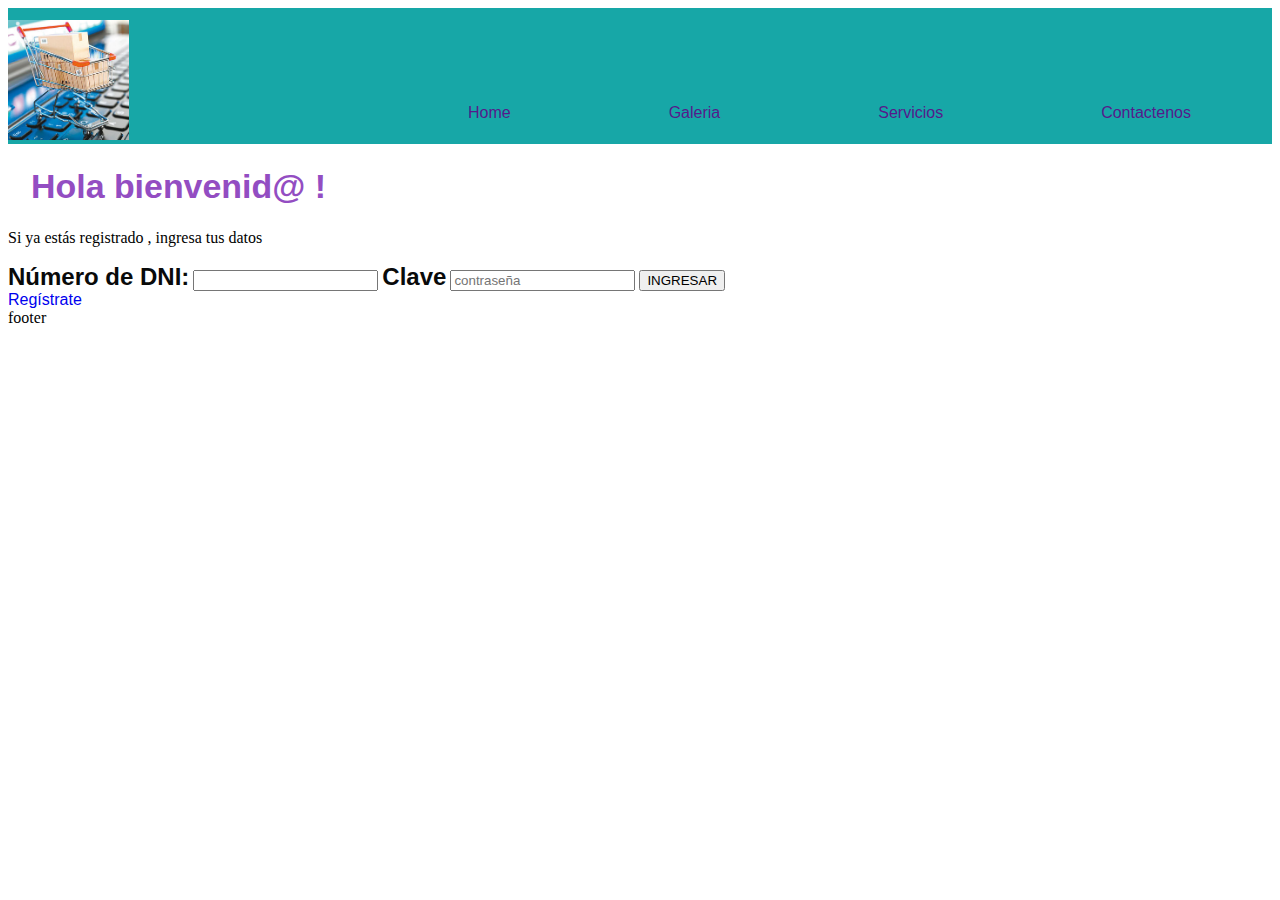
==== src/index.html @ 11282f1c "agrega registo.html" ====
<!DOCTYPE html>
<html>
  <head> 
    <meta charset="utf-8">
    <title> COMPRA EXPRESS </title>

    <link rel="stylesheet" href="style.css" />
  </head>

  <body>


    <header>
      <img src="imagenes/carrito.png" alt="">
      <nav>
        <ul>
          <li><a href="">Home</a></li>
          <li><a href="">Galeria</a></li>
          <li><a href="">Servicios</a></li>
          <li><a href="">Contactenos</a></li>
        </ul>

      </nav>

    </header>





    <main>

      <h1>   Hola bienvenid@ ! </h1>


    <p>Si ya estás registrado , ingresa tus datos </p>
    

    <div  class="alinear">
      <label for="o">Número de DNI:</label>

      <input type="text" placeholder="">

      <label>Clave</label>

      <input type="password" placeholder="contraseña">

      <button onclick="guardarUsuario()"> INGRESAR </button> 
      
     </div> 
    <a href="registro">Regístrate</a>
    </main>

    <footer>
      footer
    </footer>
    <script src="index.js" type="module"></script>
  </body>
</html>
---- src/style.css ----
h1 {
    color: rgb(147, 77, 194); /*COLOR*/
    text-align: center; /*ALINEAR TEXTO AL CENTRO*/
    font-size: 212%; /*AUMENTAR EL TAMAÑO 3 VECES MAS*/
    font-style: normal; /*ESTILO DE FUENTE NORMAL*/
    font-weight: bold; /*GROSOR DE LETRA*/
    font-family: Critter,'Franklin Gothic Medium', 'Arial Narrow', Arial, sans-serif;/*LOS TIPOS DE LETRA QUE PUEDE USAR*/
  }


  label {
    color: rgb(9, 10, 10);
    font-size: 150%;
    font-style: normal;
    font-weight: bold;
    font-family: Critter,'Franklin Gothic Medium', 'Arial Narrow', Arial, sans-serif;
  }



img {
    width: 121px;
    margin-top: 12px;
    margin-right: 10px;
}

li{
    float: left;
    list-style: none;
    padding: 79px;
}

nav{
    float: right;
    margin-top: 1px;
    margin-right: 2px;
    
}

a{
    text-decoration: none;
    font-family: 'Franklin Gothic Medium', 'Arial Narrow', Arial, sans-serif;
}

li:hover a{
    color: white;
}

header{
    background-color: rgb(23, 167, 167)
}
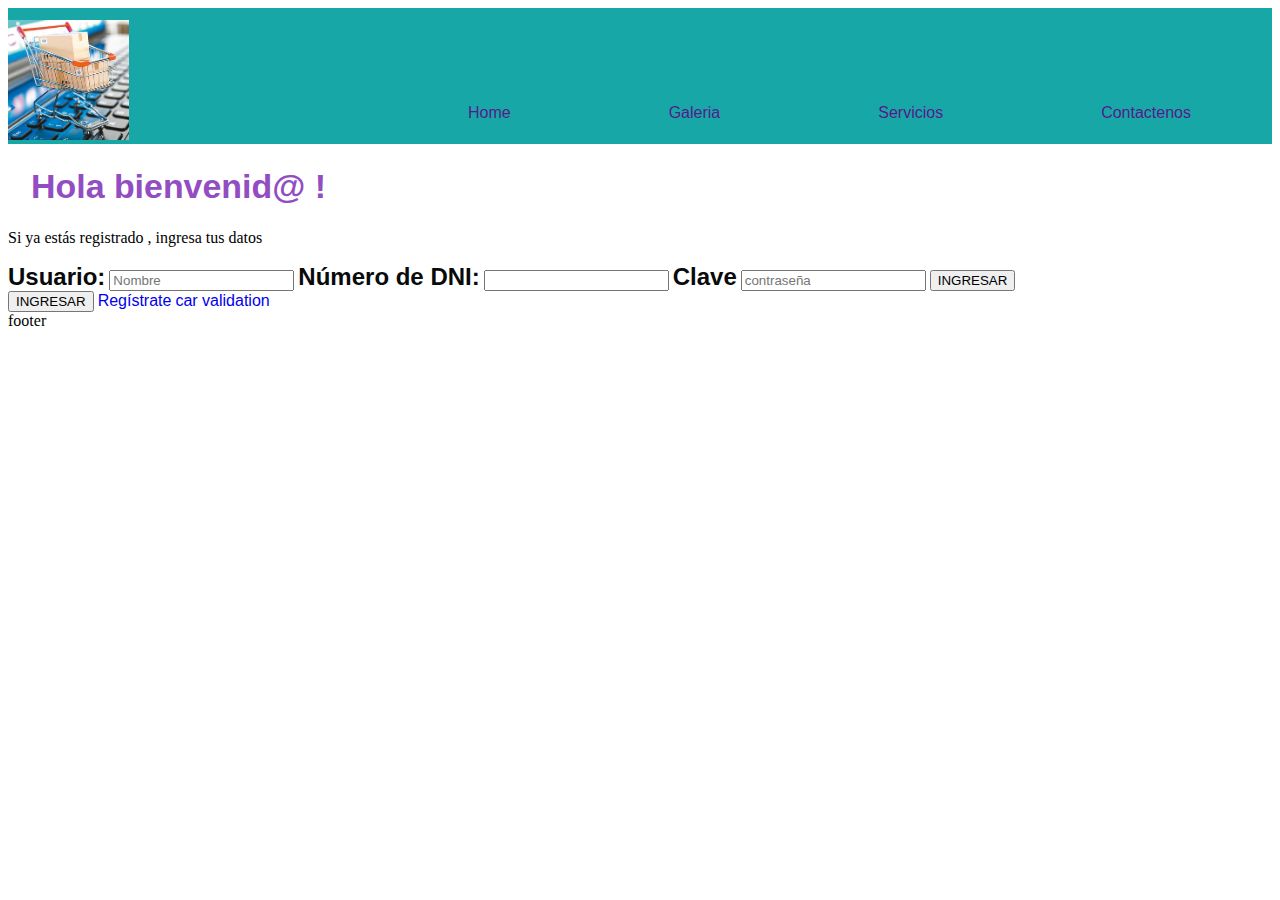
==== commit d8895f10: "alert javaScript" ====
--- a/src/index.html
+++ b/src/index.html
@@ -25,7 +25,9 @@
     </header>
 
 
-
+    <div id="bienvenido" class="titulo" style="display:none">
+      <p>Bienvenid@</p>
+    </div>
 
 
     <main>
@@ -36,7 +38,14 @@
     <p>Si ya estás registrado , ingresa tus datos </p>
     
 
+
     <div  class="alinear">
+
+
+      <label for="o">Usuario:</label>
+
+      <input type="text" placeholder="Nombre" id="inputNombre">
+
       <label for="o">Número de DNI:</label>
 
       <input type="text" placeholder="">
@@ -45,10 +54,36 @@
 
       <input type="password" placeholder="contraseña">
 
-      <button onclick="guardarUsuario()"> INGRESAR </button> 
+      <button onclick="guardarUsuario()"> INGRESAR</button> 
       
      </div> 
+
+
+    <button onclick="guardarUsuario()">INGRESAR</button>  
+</div> 
+
+
+
+
+
+
+
+
+
+
+
+
+
+
+
+
+
+
+
+
     <a href="registro">Regístrate</a>
+
+    <a href="ingresa">car validation</a>
     </main>
 
     <footer>
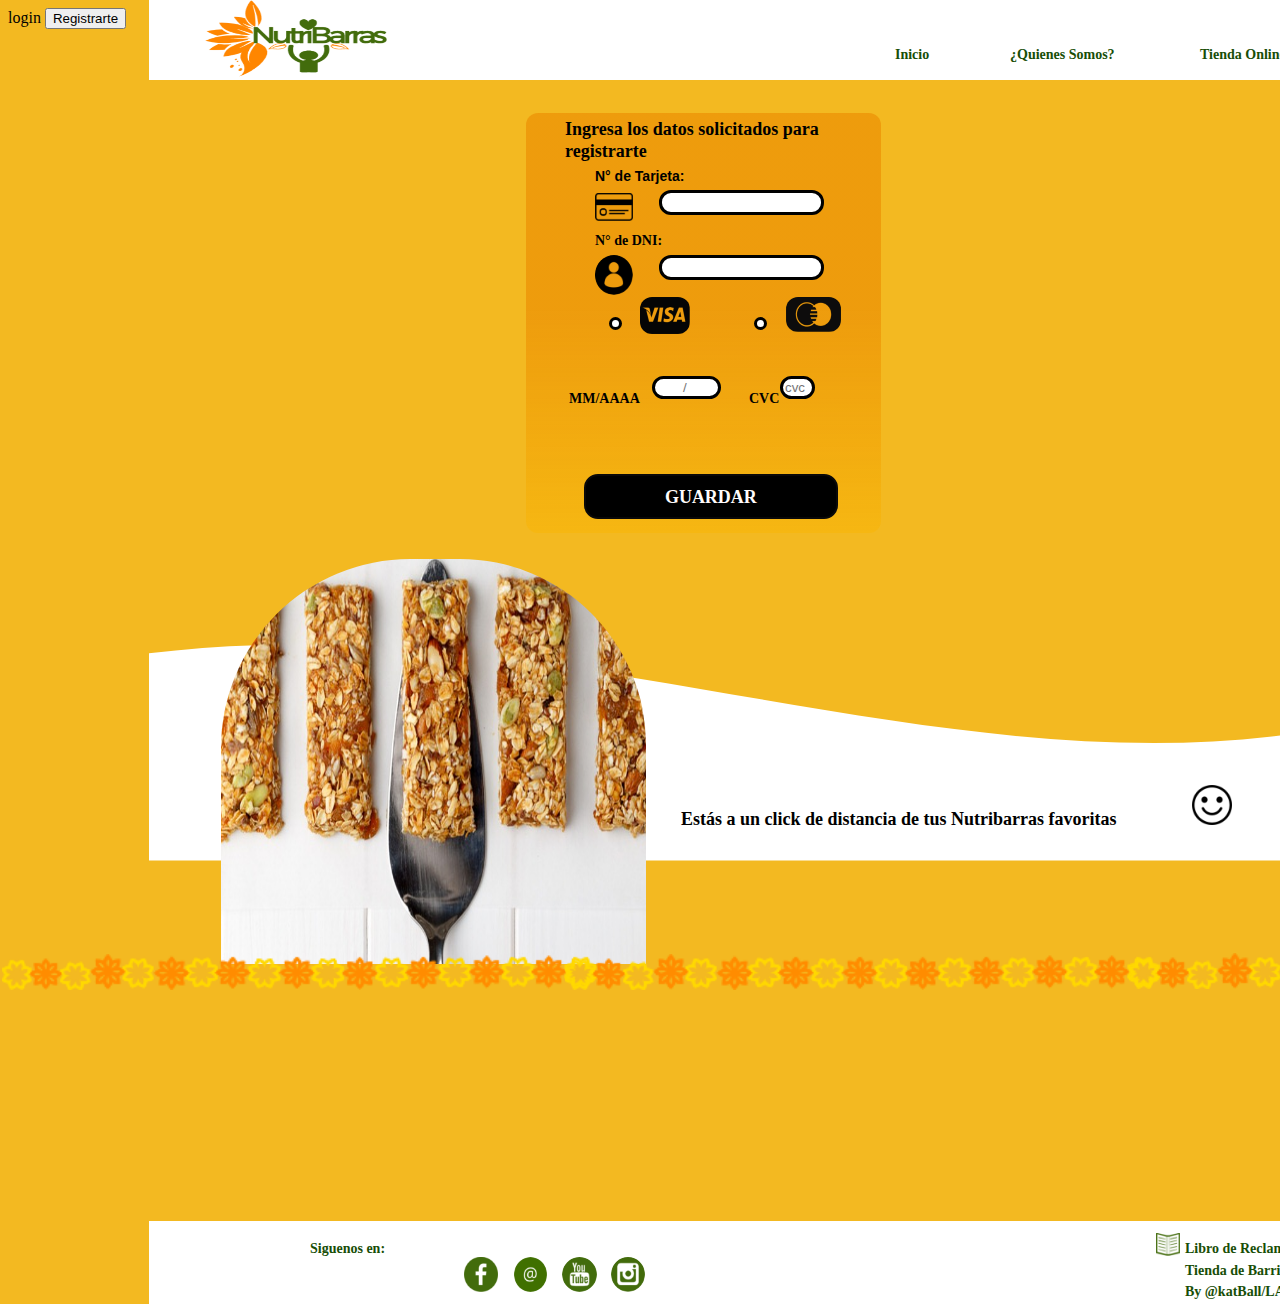
==== commit 42ee1bfb: "prelisto" ====
--- a/src/index.html
+++ b/src/index.html
@@ -2,65 +2,103 @@
 <html>
   <head> 
     <meta charset="utf-8">
-    <title> COMPRA EXPRESS </title>
+    <title>NutriBarras</title>
 
-    <link rel="stylesheet" href="style.css" />
+    <link rel="stylesheet" href="style.css"/>
+
   </head>
 
   <body>
 
-
-    <header>
-      <img src="imagenes/carrito.png" alt="">
-      <nav>
-        <ul>
-          <li><a href="">Home</a></li>
-          <li><a href="">Galeria</a></li>
-          <li><a href="">Servicios</a></li>
-          <li><a href="">Contactenos</a></li>
-        </ul>
-
-      </nav>
+   
+    <header class="cabecera">
+      
+      <img class="logo" src="imagenes/finalogo.png" alt="">
 
     </header>
 
+    <div class="cuadroenmarca"></div>
 
-    <div id="bienvenido" class="titulo" style="display:none">
-      <p>Bienvenid@</p>
-    </div>
+    <img class="probado" src="imagenes/redondeado.svg" alt="">
+    <main>
+
+      <input id="numTarjeta" class="num-tarjeta" type="text">
+      <input class="num-dni" type="" >
+      <button id="guardar" class="boton-validar" type="text">
+        GUARDAR
+      </button>
+  
+      <input class="cuadroma" type="" placeholder="       /      ">
+      
+      <input class="cuadrocvc" type="" placeholder="cvc">
+        
+      <input class="boton-visa" type="checkbox" name="tengo"></input>
+
+      <input class="boton-master" type="checkbox" name="tengo"></input>
+   
+      <img class="ingresatarje" src="imagenes/credi.png" alt="">
+      
+      <img class="ingreso" src="imagenes/ingreso.png" alt="">
+      <img class="esvisa" src="imagenes/visa.png" alt="">
+      <img class="esmaster" src="imagenes/mastercard.png" alt="">
+      <img class="provoca" src="imagenes/energia.png" alt="">
+      <img class="carita" src="imagenes/feliz.png" alt="">
+      <img class="compra" src="imagenes/carro.png" alt="">
+      <img class="detalle" src="imagenes/flor.png" alt="">
+      <img class="detalle2" src="imagenes/flor2.png" alt="">
+      <img class="detalle3" src="imagenes/flor3.png" alt="">
+ 
+
+     
+<div class="textotarjeta">
+  <p>N° de Tarjeta:</p>
+</div>
+
+<div class="guia">
+  <p>Ingresa los datos solicitados para registrarte</p>
+</div>
+<div class="aunclick">
+ <p>Estás a un click de distancia de tus Nutribarras  favoritas</p>
+</div>
+     
+<div class="textodni">
+  <p>N° de DNI:</p>
+</div>
+
+<div class="iniciar">
+  <p>Inicio</p>
+</div>
+
+<div class="quienes">
+  <p>¿Quienes Somos?</p>
+</div>
+
+<div class="tienda">
+  <p>Tienda Online</p>
+</div>
+      
+<div class="mesanual">
+  <p>MM/AAAA</p>
+</div>
+       
+      
+<div class="mesacvv">
+  <p>CVC</p>
+</div>
+       
+        
 
 
-    <main>
-
-      <h1>   Hola bienvenid@ ! </h1>
 
 
-    <p>Si ya estás registrado , ingresa tus datos </p>
-    
+        <div id="primeraparte">
+          login
+          <button>Registrarte</button>
+        </div>
 
-
-    <div  class="alinear">
-
-
-      <label for="o">Usuario:</label>
-
-      <input type="text" placeholder="Nombre" id="inputNombre">
-
-      <label for="o">Número de DNI:</label>
-
-      <input type="text" placeholder="">
-
-      <label>Clave</label>
-
-      <input type="password" placeholder="contraseña">
-
-      <button onclick="guardarUsuario()"> INGRESAR</button> 
-      
-     </div> 
-
-
-    <button onclick="guardarUsuario()">INGRESAR</button>  
-</div> 
+        <div id="segundaparte" style="display:none" >
+          todo lo que esta en el main
+        </div> 
 
 
 
@@ -70,25 +108,52 @@
 
 
 
+    </main>
 
 
 
 
+   
+    <footer class="piedepagina">
+
+      <img class="accface" src="imagenes/logfacebook.png" alt="">
+      <img class="accinsta" src="imagenes/insta.png" alt="">
+      <img class="accyou" src="imagenes/youtube.png" alt="">
+      <img class="acccorreo" src="imagenes/correo.png" alt="">
+      <img class="libro" src="imagenes/libro.png" alt="">
+           
+<div class="textosiguenos">
+  <p>Siguenos en:</p>
+</div>
+
+<div class="textolibro">
+  <p>Libro de Reclamaciones</p>
+</div>
+
+<div class="textonaturales">
+  <p>Tienda de Barritas 100% Naturales</p>
+</div>
+
+<div class="textokat">
+  <p>By @katBall/LABORATORIA#13</p>
+</div>
+
+    </footer>
+
+    <div id="e4_16" style="display:none">
+      <div id="e4_13">
+        <button class="cerrar" id="cerrar">X</button>
+        <img id="imagen" src="" alt="">
+        <div style="display:flex;height: -webkit-fill-available;">
+          <h1 style="margin:auto">
+             <span id="respuesta"></span>
+          </h1>
+          <p></p>
+        </div>
+      </div>
+    </div>
 
 
-
-
-
-
-
-    <a href="registro">Regístrate</a>
-
-    <a href="ingresa">car validation</a>
-    </main>
-
-    <footer>
-      footer
-    </footer>
     <script src="index.js" type="module"></script>
   </body>
 </html>
--- a/src/style.css
+++ b/src/style.css
@@ -1,52 +1,728 @@
-h1 {
-    color: rgb(147, 77, 194); /*COLOR*/
-    text-align: center; /*ALINEAR TEXTO AL CENTRO*/
-    font-size: 212%; /*AUMENTAR EL TAMAÑO 3 VECES MAS*/
-    font-style: normal; /*ESTILO DE FUENTE NORMAL*/
-    font-weight: bold; /*GROSOR DE LETRA*/
-    font-family: Critter,'Franklin Gothic Medium', 'Arial Narrow', Arial, sans-serif;/*LOS TIPOS DE LETRA QUE PUEDE USAR*/
-  }
-
-
-  label {
-    color: rgb(9, 10, 10);
-    font-size: 150%;
+
+.num-tarjeta{
+   /* Rectangle 4 */
+position: absolute;
+width: 155px;
+height: 17px;
+left: 659px;
+top: 190px;
+
+background: #FFFFFF;
+border: 3px solid #000000;
+border-radius: 12px;
+}
+
+.num-dni{
+/* Rectangle 12 */
+position: absolute;
+width: 155px;
+height: 17px;
+left: 659px;
+top: 255px;
+
+background: #FFFFFF;
+border: 3px solid #000000;
+border-radius: 12px;
+}
+
+.cabecera{
+    position: absolute;
+    width: 1400px;
+    height: 80px;
+    right: 0px;
+    left: 149px;
+    top: 0px;
+    
+    background: #FFFFFF;
+    
+}
+
+.logo {
+    /* finalogo 1 */  
+    position: absolute;
+    width: 140px;
+    height: 77px;
+    left: 33px;
+    top: 59px;
+    background: #FFFFFF;
+    }
+    
+
+.piedepagina {
+    position: absolute;
+    width: 1400px;
+    height: 83px;
+    left: 149px;
+    top: 1221px;
+    background: #FFFFFF; 
+}
+
+
+.cuadroenmarca{
+    /* Rectangle 13 */
+    position: absolute;
+    width: 355px;
+    height: 420px;
+    left: 526px;
+    top: 113px;
+    background: linear-gradient(180deg, rgba(225, 111, 5, 0.38) 46.35%, rgba(255, 255, 255, 0) 100%), rgba(249, 180, 2, 0.47);
+    border-radius: 12px;   
+}
+    
+
+body{
+ background: rgba(243, 185, 33, 1);
+ background-size: 100% 900%;
+}
+
+        
+.detalle{
+    /* LogoMakr_5V90pH 2 */
+    position: absolute;
+    width: 595px;
+    height: 36px;
+    left: 2px;
+    top: 954px;
+    }    
+    
+
+
+
+       
+    .detalle2 {
+        /* LogoMakr_5V90pH 2 */
+        position: absolute;
+        width: 595px;
+        height: 36px;
+        left: 565px;
+        top: 954px;
+        }    
+        
+     
+       
+    .detalle3 {
+        /* LogoMakr_5V90pH 2 */
+        position: absolute;
+        width: 595px;
+        height: 36px;
+        left: 1129px;
+        top: 953px;
+        }    
+        
+
+.probado{
+
+/* Rectangle 6 */
+
+position: absolute;
+width: 1400px;
+height: 423px;
+left: 149px;
+top: 541px;
+
+background: url(/imagenes/redondeado.svg);
+}
+
+
+
+
+.boton-validar{
+    /* Rectangle 2 */
+position: absolute;
+width: 253.75px;
+height: 45px;
+left: 584px;
+top: 474px;
+cursor: pointer;
+background: #000000;
+border: 2px solid #0A0909;
+box-sizing: border-box;
+border-radius: 14px;
+
+font-family: Montserrat;
+font-style: normal;
+font-weight: 900;
+font-size: 18px;
+line-height: 22px;
+/* identical to box height */
+
+align-items: center;
+
+color: #FFFCFC;
+}
+
+.boton-visa{
+
+
+    position: absolute;
+    width: 1em;
+    height: 1em;
+    background-color: white;
+    border-radius: 50%;
+    vertical-align: middle;
+    -webkit-appearance: none;
+    outline: none;
+    cursor: pointer;
+    left: 605px;
+    top: 314px;
+    border: 3px solid #000000;
+    
+}
+
+
+.boton-visa:checked {
+    background-color:#000000;
+}
+
+.boton-master {
+    
+/* Ellipse 2 */
+position: absolute;
+width: 1em;
+height: 1em;
+background-color: white;
+border-radius: 50%;
+vertical-align: middle;
+-webkit-appearance: none;
+outline: none;
+cursor: pointer;
+left: 750px;
+top: 314px;
+
+border: 3px solid #000000;
+
+}
+.boton-master:checked {
+    background-color:#000000;
+}
+
+
+#e4_16 {
+	/* position:relative; */
+  display: flex;
+	background-color:rgba(220,220,220,0.4);
+	opacity:1;
+	width:100vw;
+	height:100vh;
+  position: absolute;
+  top: 0;
+}
+#e4_13 {
+  /* por mi  */
+  text-align: right;
+    display: grid;
+  margin: auto;
+  /* por mi  */
+	background-color:rgba(232.68750607967377, 201.11956000328064, 89.1968697309494, 1);
+	opacity:1;
+	width:473px;
+	height:312px;
+	/* position:absolute; */
+	/* left:258px; */
+	/* top:0px; */
+	border-top-left-radius:12px;
+	border-top-right-radius:12px;
+	border-bottom-left-radius:12px;
+	border-bottom-right-radius:12px;
+}
+
+
+
+
+.cerrar{
+    width: 20px;
+    height: 20px;
+    cursor: pointer;
+    margin-left: auto;
+
+
+    
+}
+
+
+* {
+    outline: none!important;
+}
+
+
+.logo{
+/* finalogo 1 */
+position: absolute;
+width: 221px;
+height: 81px;
+left: 55px;
+top: -2px;
+}
+
+.ingresatarje{
+/* credi 1 */
+position: absolute;
+width: 38px;
+height: 27.73px;
+left: 595px;
+top: 193px;
+}
+
+/* ingreso 1 */
+
+.ingreso {
+position: absolute;
+width: 38.03px;
+height: 40px;
+left: 595px;
+top: 255px;
+border-radius: 114px;
+}
+
+
+.textotarjeta{
+/* N° de Tarjeta */
+
+position: absolute;
+width: 98px;
+height: 17px;
+left: 595px;
+top: 154px;
+
+font-family:'Segoe UI','Open Sans', 'Helvetica Neue', sans-serif;
+font-style: normal;
+font-weight: 900;
+font-size: 14px;
+line-height: 17px;
+/* identical to box height */
+align-items: center;
+color: #000000;
+}
+
+
+.textodni{
+    /* N° de Tarjeta */
+
+position: absolute;
+width: 98px;
+height: 17px;
+left: 595px;
+top: 232px;
+
+font-family:'Segoe UI';
+font-style: normal;
+font-weight: 900;
+font-size: 14px;
+line-height: 17px;
+/* identical to box height */
+
+display: flex;
+align-items: center;
+
+color: #000000;
+   
+    }
+
+.guia {
+ /* Ingresa los datos solicitados : */
+
+position: absolute;
+width: 294.35px;
+height: 21.74px;
+left: 565px;
+top: 129px;
+
+font-family: 'Segoe UI';
+font-style: normal;
+font-weight:900;
+font-size: 18px;
+line-height: 22px;
+/* identical to box height */
+
+display: flex;
+align-items: center;
+
+color: #000000;
+
+ }
+
+ .iniciar{
+
+/* Inicio */
+
+
+position: absolute;
+width: 35px;
+height: 28px;
+left: 895px;
+top: 41px;
+
+font-family: 'Segoe UI';
+font-style: normal;
+font-weight: 900;
+font-size: 14px;
+line-height: 16px;
+display: flex;
+align-items: center;
+cursor: pointer;
+color: #184e07;
+
+
+ }
+
+ .quienes{
+/* ¿Quienes somos? */
+
+
+position: absolute;
+width: 120px;
+height: 28px;
+left: 1010px;
+top: 41px;
+
+font-family: 'Segoe UI';
+font-style: normal;
+font-weight: 900;
+font-size: 14px;
+line-height: 16px;
+display: flex;
+align-items: center;
+cursor: pointer;
+color:  #184e07;
+ }
+
+
+ .tienda {
+/* Tienda Online */
+
+
+position: absolute;
+width: 120px;
+height: 28px;
+left: 1200px;
+top: 41px;
+
+/* monserrat */
+
+font-family: 'Segoe UI';
+font-style: normal;
+font-weight: 900;
+font-size: 14px;
+line-height: 16px;
+display: flex;
+align-items: center;
+cursor: pointer;
+color: #184e07;
+ }
+
+
+
+.esvisa{
+  /* visa 1 */
+position: absolute;
+width: 50px;
+height: 36.89px;
+left: 640px;
+top: 297px;
+border-radius: 12px;
+}
+.esmaster {
+
+/* mastercard 1 */
+
+
+position: absolute;
+width: 54.73px;
+height: 35px;
+left: 786px;
+top: 297px;
+border-radius: 12px;
+
+}
+
+
+.provoca{
+    /* energia 1 */
+
+    position: absolute;
+    width: 425px;
+    height: 405px;
+    left: 221px;
+    top: 559px;
+    border-radius: 189px 186px 0px 0px;
+}
+
+.aunclick{
+    /* Estás a un click de distancia de tus Nutribarras favoritas */
+position: absolute;
+width: 550px;
+height: 70px;
+left: 681px;
+top: 790px;
+font-family:'Segoe UI';
+font-style: normal;
+font-weight: 900;
+font-size: 18px;
+line-height: 22px;
+ identical to box height */
+
+display: flex;
+align-items: center;
+
+color: #000000;
+
+}
+
+.mesanual {
+
+/* MM/AAAA */
+position: absolute;
+width: 17px;
+height: 17px;
+left: 569px;
+top: 390px;
+font-family: 'Segoe UI';
+font-style: normal;
+font-weight: 900;
+font-size: 14px;
+line-height: 17px;
+/* identical to box height */
+
+display: flex;
+align-items: center;
+
+color: #000000;
+
+}
+
+
+
+.mesacvv {
+
+    /* MM/AAAA */
+    position: absolute;
+    width: 17px;
+    height: 17px;
+    left: 749px;
+    top: 390px;
+    font-family: 'Segoe UI';
     font-style: normal;
-    font-weight: bold;
-    font-family: Critter,'Franklin Gothic Medium', 'Arial Narrow', Arial, sans-serif;
-  }
-
-
-
-img {
-    width: 121px;
-    margin-top: 12px;
-    margin-right: 10px;
-}
-
-li{
-    float: left;
-    list-style: none;
-    padding: 79px;
-}
-
-nav{
-    float: right;
-    margin-top: 1px;
-    margin-right: 2px;
-    
-}
-
-a{
-    text-decoration: none;
-    font-family: 'Franklin Gothic Medium', 'Arial Narrow', Arial, sans-serif;
-}
-
-li:hover a{
-    color: white;
-}
-
-header{
-    background-color: rgb(23, 167, 167)
-}
-
+    font-weight: 900;
+    font-size: 14px;
+    line-height: 17px;
+    /* identical to box height */
+    
+    display: flex;
+    align-items: center;
+    
+    color: #000000;
+    
+    }
+    
+
+.cuadroma{
+    /* Rectangle 10*/
+    
+    position: absolute;
+    width: 59px;
+    height: 15px;
+    left: 652px;
+    top: 376.48px;
+    
+    background: #FFFFFF;
+    border: 3px solid #000000;
+    border-radius: 12px;
+    }
+    
+    
+
+.cuadrocvc{
+    /* Rectangle 10*/
+    
+    position: absolute;
+    width: 25px;
+    height: 15px;
+    left: 780px;
+    top: 376.48px;
+    
+    background: #FFFFFF;
+    border: 3px solid #000000;
+    border-radius: 12px;
+    }
+    
+
+.carita{
+
+/* feliz 1 */
+
+
+position: absolute;
+width: 39.82px;
+height: 40px;
+left: 1192px;
+top: 785px;
+}
+
+
+
+.compra{
+    /* carro 1 */
+
+position: absolute;
+width: 35px;
+height: 35.7px;
+left: 1367px;
+top: 31px;
+cursor: pointer;
+
+}
+
+
+.accface {
+    /* facebook */
+
+
+position: absolute;
+width: 34px;
+height: 35px;
+left: 315px;
+top: 36px;
+bottom: 41px;
+cursor: pointer;
+}
+
+
+
+.accinsta {
+    /* instagram */
+position: absolute;
+width: 34px;
+height: 35px;
+left: 462px;
+top: 36px;
+border-radius: 114.5px;
+cursor: pointer;
+}
+
+
+.accyou {
+    /* you tu be*/
+    position: absolute;
+    width: 35px;
+    height: 35px;
+    left: 413px;
+    top: 36px;
+    border-radius: 200px;
+    cursor: pointer;
+}
+
+
+
+.acccorreo{
+/* correo */
+position: absolute;
+width: 32.94px;
+height: 35px;
+left: 365px;
+top: 36px;
+border-radius: 139px;
+cursor: pointer;
+}
+
+.textosiguenos{
+/* siguenos */
+position: absolute;
+left: 11.5%;
+right: 81.32%;
+top: 5.99%;
+bottom: 66.84%;
+font-family: 'Segoe UI';
+font-style: normal;
+font-weight: 900;
+font-size: 14px;
+line-height: 17px;
+/* identical to box height */
+color: #184e07;
+}
+
+.libro{
+    /* libro 2 */
+
+
+position: absolute;
+width: 24px;
+height: 23px;
+left: 1007px;
+top: 12px;
+cursor: pointer;
+}
+
+
+.textolibro{
+    /* reclamaciones */
+    position: absolute;
+    left: 74%;
+    right: 5.59%;
+    top: 5.99%;
+    bottom: 66.84%;
+    font-family: 'Segoe UI';
+    font-style: normal;
+    font-weight: 900;
+    font-size: 14px;
+    line-height: 17px;
+    /* identical to box height */
+    color: #184e07;
+    cursor: pointer;
+    }
+    
+    .textonaturales{
+    /* libro */
+position: absolute;
+left: 74%;
+right: 3.59%;
+top: 33%;
+bottom: 56.25%;
+
+font-family: 'Segoe UI';
+font-style: normal;
+font-weight: 900;
+font-size: 14px;
+line-height: 17px;
+
+color: #184e07;
+    }
+
+    .textokat{
+        /* reclamaciones */
+        position: absolute;
+        left: 74%;
+        right: 5.59%;
+        top: 58%;
+        bottom: 66.84%;
+        font-family: 'Segoe UI';
+        font-style: normal;
+        font-weight: 900;
+        font-size: 14px;
+        line-height: 17px;
+        /* identical to box height */
+        color: #184e07;
+        }
+        
+
+
+
+
+
+#respuesta{
+
+    font-family:'Segoe UI';
+    font-style: normal;
+    font-weight: 900;
+    font-size: 18px;
+    line-height: 22px;
+
+}
+
+#imagen{
+    position: absolute;
+width: 112px;
+height: 112px;
+left: 570px;
+top: 300px;
+}
+
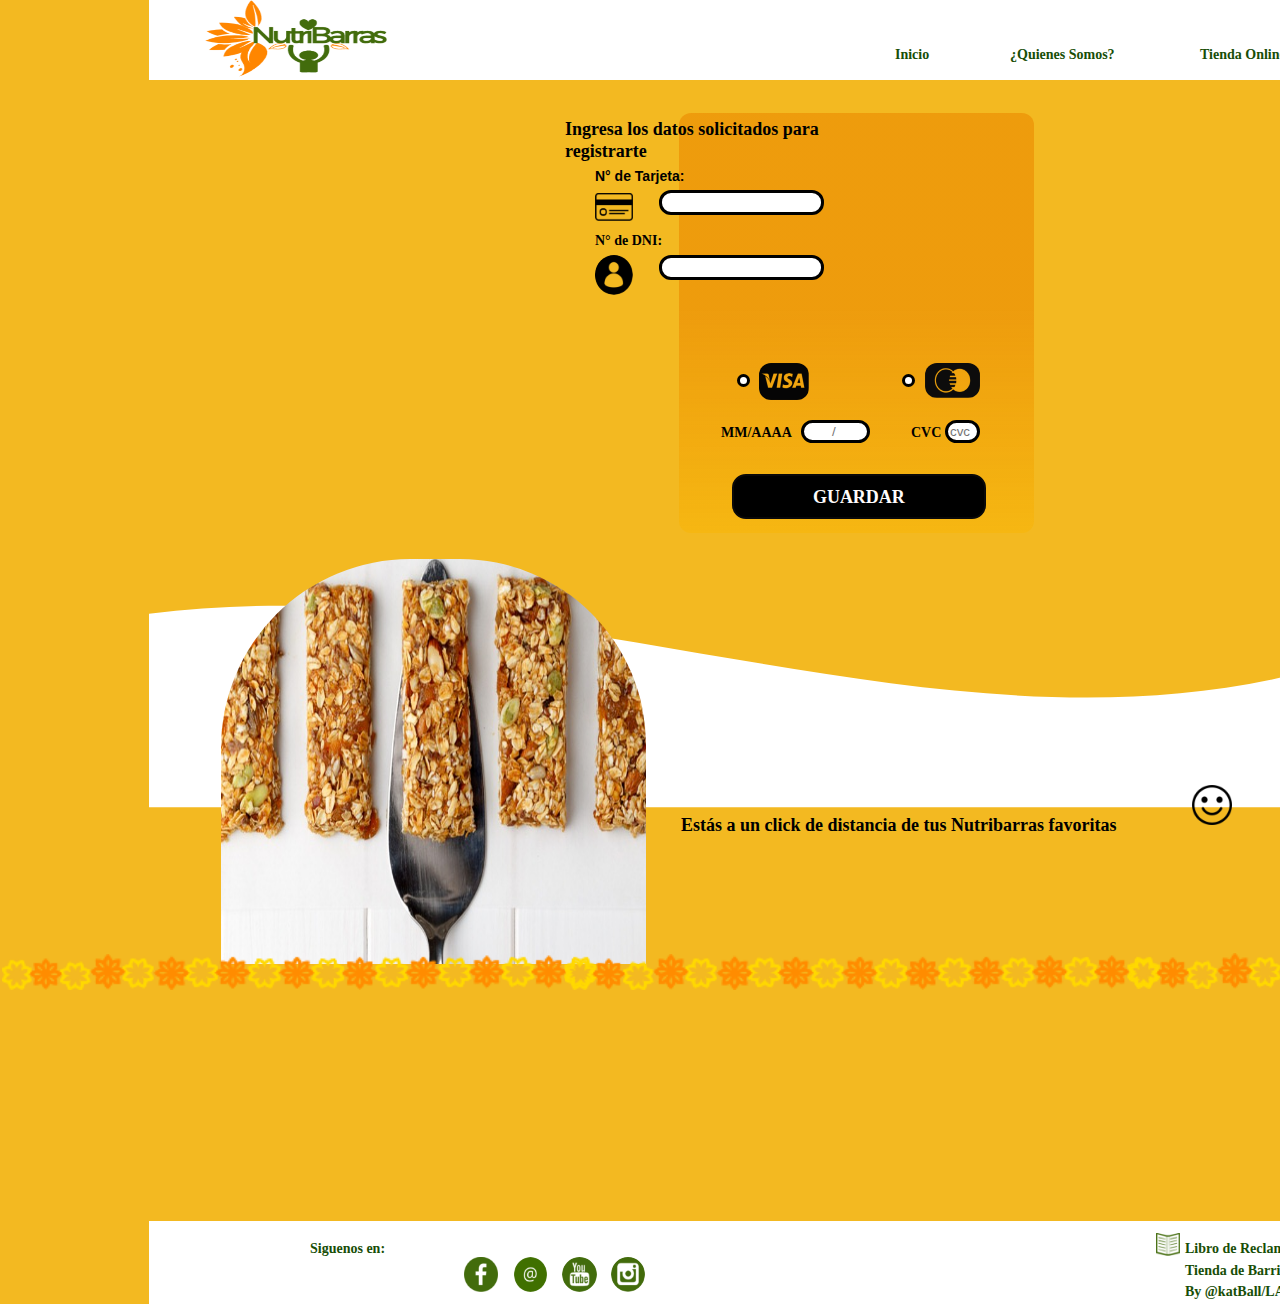
==== commit 5e0b4005: "'transitorio'" ====
--- a/src/index.html
+++ b/src/index.html
@@ -1,6 +1,6 @@
-<!DOCTYPE html>
-<html>
-  <head> 
+ <!DOCTYPE html>
+<html lang="es">
+<head>
     <meta charset="utf-8">
     <title>NutriBarras</title>
 
@@ -10,13 +10,13 @@
 
   <body>
 
-   
     <header class="cabecera">
       
       <img class="logo" src="imagenes/finalogo.png" alt="">
 
     </header>
 
+    
     <div class="cuadroenmarca"></div>
 
     <img class="probado" src="imagenes/redondeado.svg" alt="">
@@ -90,7 +90,7 @@
 
 
 
-
+<!---
         <div id="primeraparte">
           login
           <button>Registrarte</button>
@@ -98,7 +98,7 @@
 
         <div id="segundaparte" style="display:none" >
           todo lo que esta en el main
-        </div> 
+        </div> ---->
 
 
 
@@ -155,5 +155,7 @@
 
 
     <script src="index.js" type="module"></script>
+
+  </div>
   </body>
 </html>
--- a/src/style.css
+++ b/src/style.css
@@ -63,16 +63,20 @@
     position: absolute;
     width: 355px;
     height: 420px;
-    left: 526px;
+    left: 679px;
     top: 113px;
     background: linear-gradient(180deg, rgba(225, 111, 5, 0.38) 46.35%, rgba(255, 255, 255, 0) 100%), rgba(249, 180, 2, 0.47);
     border-radius: 12px;   
 }
     
 
-body{
- background: rgba(243, 185, 33, 1);
- background-size: 100% 900%;
+body{  
+    width: 100%;
+    max-width: 1000px;
+    margin: auto;
+    overflow: hidden;
+    background-color: rgba(243, 185, 33, 1);;
+  
 }
 
         
@@ -131,7 +135,7 @@
 position: absolute;
 width: 253.75px;
 height: 45px;
-left: 584px;
+left: 732px;
 top: 474px;
 cursor: pointer;
 background: #000000;
@@ -163,8 +167,8 @@
     -webkit-appearance: none;
     outline: none;
     cursor: pointer;
-    left: 605px;
-    top: 314px;
+    left: 733px;
+    top: 371px;
     border: 3px solid #000000;
     
 }
@@ -186,8 +190,8 @@
 -webkit-appearance: none;
 outline: none;
 cursor: pointer;
-left: 750px;
-top: 314px;
+left: 898px;
+top: 371px;
 
 border: 3px solid #000000;
 
@@ -240,11 +244,6 @@
 }
 
 
-* {
-    outline: none!important;
-}
-
-
 .logo{
 /* finalogo 1 */
 position: absolute;
@@ -417,8 +416,8 @@
 position: absolute;
 width: 50px;
 height: 36.89px;
-left: 640px;
-top: 297px;
+left: 759px;
+top: 363px;
 border-radius: 12px;
 }
 .esmaster {
@@ -429,8 +428,8 @@
 position: absolute;
 width: 54.73px;
 height: 35px;
-left: 786px;
-top: 297px;
+left: 925px;
+top: 363px;
 border-radius: 12px;
 
 }
@@ -459,7 +458,7 @@
 font-weight: 900;
 font-size: 18px;
 line-height: 22px;
- identical to box height */
+ /* identical to box height */
 
 display: flex;
 align-items: center;
@@ -474,8 +473,8 @@
 position: absolute;
 width: 17px;
 height: 17px;
-left: 569px;
-top: 390px;
+left: 721px;
+top: 424px;
 font-family: 'Segoe UI';
 font-style: normal;
 font-weight: 900;
@@ -498,8 +497,8 @@
     position: absolute;
     width: 17px;
     height: 17px;
-    left: 749px;
-    top: 390px;
+    left: 911px;
+    top: 424px;
     font-family: 'Segoe UI';
     font-style: normal;
     font-weight: 900;
@@ -521,8 +520,8 @@
     position: absolute;
     width: 59px;
     height: 15px;
-    left: 652px;
-    top: 376.48px;
+    left: 801px;
+    top: 420.48px;
     
     background: #FFFFFF;
     border: 3px solid #000000;
@@ -537,8 +536,8 @@
     position: absolute;
     width: 25px;
     height: 15px;
-    left: 780px;
-    top: 376.48px;
+    left: 945px;
+    top: 420.48px;
     
     background: #FFFFFF;
     border: 3px solid #000000;
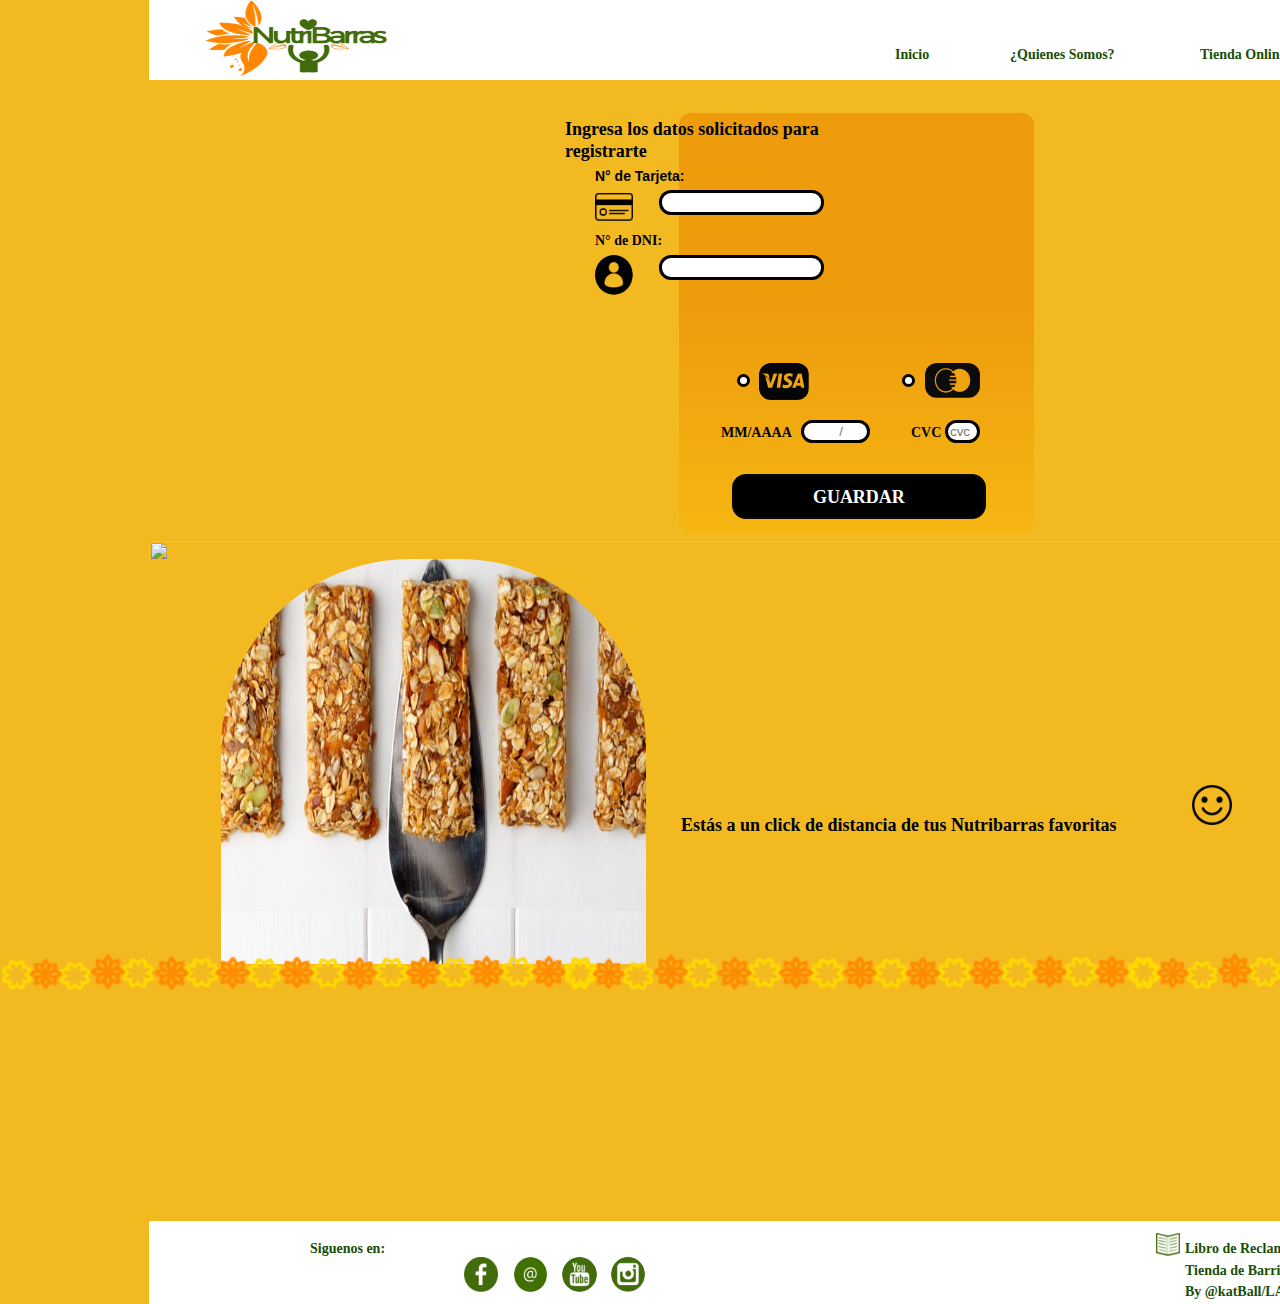
==== commit 43437f70: "agregando estilos" ====
--- a/src/index.html
+++ b/src/index.html
@@ -28,7 +28,7 @@
         GUARDAR
       </button>
   
-      <input class="cuadroma" type="" placeholder="       /      ">
+      <input class="cuadroma" type="" placeholder="         /    ">
       
       <input class="cuadrocvc" type="" placeholder="cvc">
         
@@ -154,7 +154,7 @@
     </div>
 
 
-    <script src="index.js" type="module"></script>
+   <!-- <script src="index.js" type="module"></script>-->
 
   </div>
   </body>
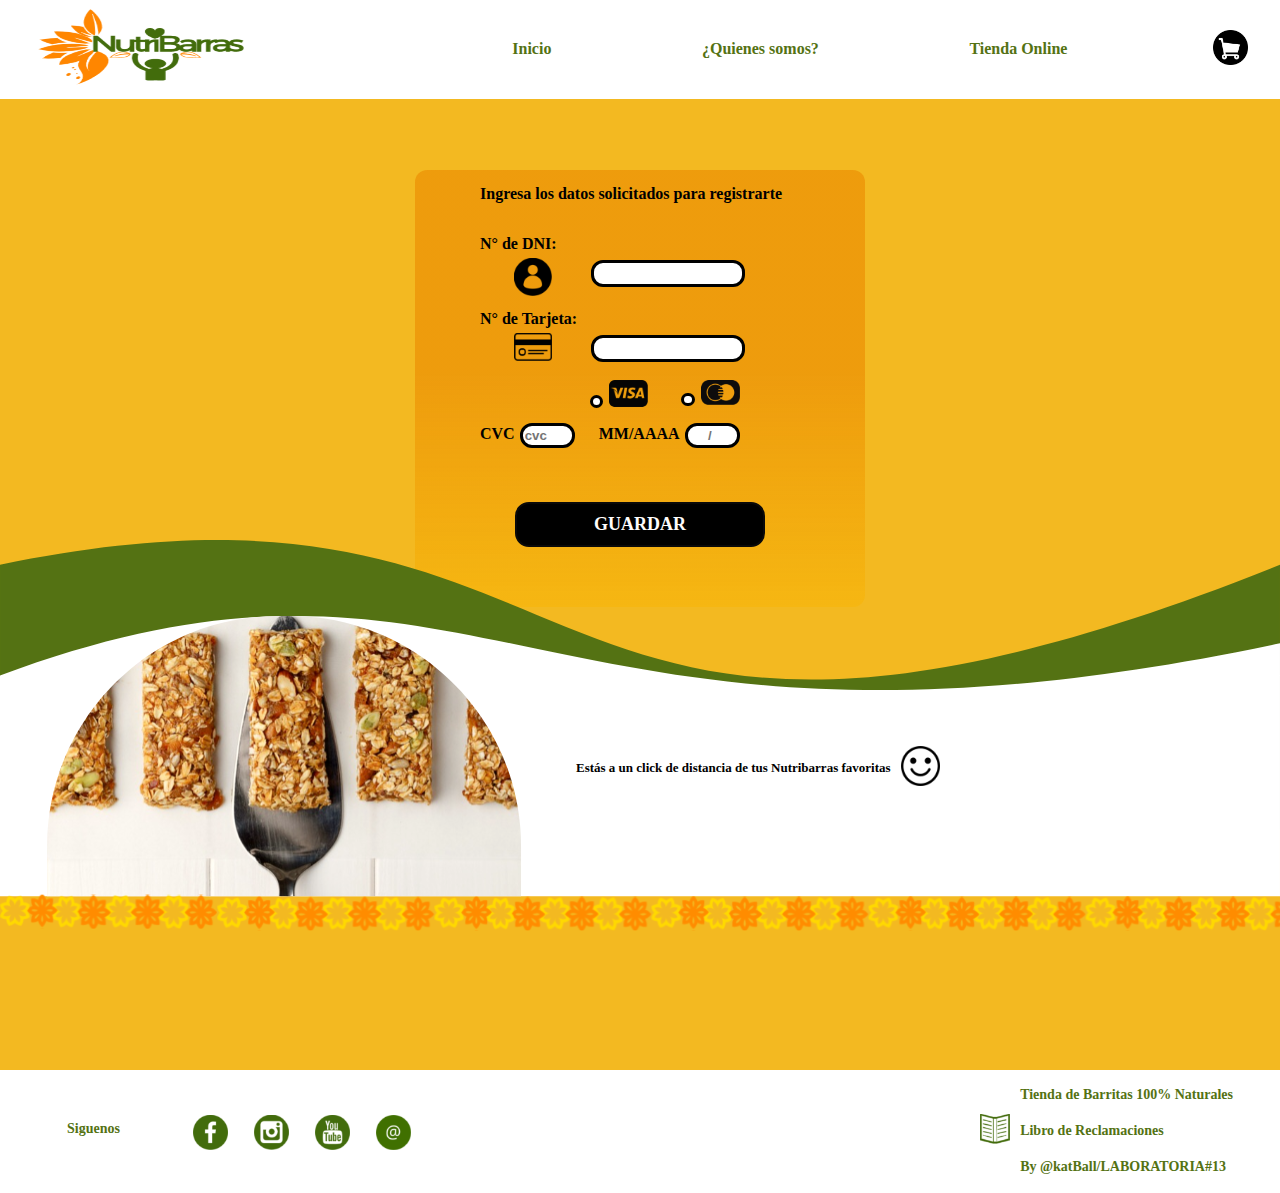
==== commit 73e7f8e9: "version de proyecto" ====
--- a/src/index.html
+++ b/src/index.html
@@ -1,161 +1,236 @@
- <!DOCTYPE html>
+<!DOCTYPE html>
 <html lang="es">
 <head>
-    <meta charset="utf-8">
+    <meta charset="UTF-8">
+    <meta name="viewport" content="width=device-width, initial-scale=1.0">
+  
     <title>NutriBarras</title>
-
-    <link rel="stylesheet" href="style.css"/>
-
-  </head>
-
-  <body>
-
-    <header class="cabecera">
-      
-      <img class="logo" src="imagenes/finalogo.png" alt="">
-
+    <link rel="shortcut icon" href="imagenes/finalogo.png" type="image/x-icon">
+    <link rel="stylesheet" href="new12.css"/>
+</head>
+
+<body>
+    <header>
+        <nav class="contenedor-header"> 
+               <div class="icono">
+                  <img src="imagenes/finalogo.png" alt="">     
+               </div>
+
+               <div class="menu">
+                  <div class="opcion">
+                     <a href="#">Inicio</a>
+                  </div>
+
+                  <div class="opcion">
+                     <a href="#">¿Quienes somos?</a> 
+                  </div>
+
+                   <div class="opcion">
+                     <a href="#">Tienda Online</a>
+                   </div>
+
+              </div>
+
+
+              <div class="carrito">
+                 <img src="imagenes/carro.png" alt=""> 
+              </div>
+
+
+                <div class="menu-smart" >
+                    
+                 <div class="mas">
+                   <img src="imagenes/baritas.png" alt=""> 
+                 </div>
+
+
+                
+                  <div class="opciones-ocultas"> 
+                    <div class="opcion-smart">
+                        Inicio
+                    </div>
+
+                    <div class="opcion-smart">
+                         Quienes somos
+                   </div>
+
+                    <div class="opcion-smart">
+                         Tienda Online
+                    </div>
+                </div>
+            </div>     
+        </nav>
     </header>
-
-    
-    <div class="cuadroenmarca"></div>
-
-    <img class="probado" src="imagenes/redondeado.svg" alt="">
-    <main>
-
-      <input id="numTarjeta" class="num-tarjeta" type="text">
-      <input class="num-dni" type="" >
-      <button id="guardar" class="boton-validar" type="text">
-        GUARDAR
-      </button>
-  
-      <input class="cuadroma" type="" placeholder="         /    ">
-      
-      <input class="cuadrocvc" type="" placeholder="cvc">
+    
+    
+<main>
+    <div class="contenedor-main">
+        <div class="cuadro-registro">
+               <div class="fila titulo">
+                 <p>Ingresa los datos solicitados para registrarte</p>
+               </div>
+
+            <div class="fila dni">
+                <div class="textotarjeta">
+                    <p>N° de DNI:</p>
+                    <img class="imagenes-registro" src="imagenes/ingreso.png" alt="">
+                </div>
+                <div>
+                    <input  class="caja" type="text">
+                  </div>    
+            </div>
+
+
+            
+            <div class="fila tarjeta">
+                <div class="textotarjeta">
+                    <p>N° de Tarjeta:</p>
+                    <img class="imagenes-registro" src="imagenes/credi.png" alt="">
+                </div>
+                <div>
+                    <input id="numTarjeta" class="caja" type="text">
+                </div>
+                
+            </div>
+
+            <div class="fila tipos">
+
+                <div class="opcion-tarjeta">
+                    <input class="boton-tipos" type="radio" name="tengo">
+                     <img class="imagenes-tipos" src="imagenes/visa.png" alt="">      
+                </div>
+
+                <div class="opcion-tarjeta">
+                    <input class="boton-tipos" type="radio" name="tengo">
+                    <img class="imagenes-tipos" src="imagenes/mastercaard.png" alt="">
+                </div>
+            </div>
+
+            <div class="fila mas">
+                        
+              <div class="opcion-mas">
+                    <p>CVC</p>
+                     <div>
+                    <input class="caja-mas" type="" placeholder="cvc">
+                    </div>           
+                </div>
         
-      <input class="boton-visa" type="checkbox" name="tengo"></input>
-
-      <input class="boton-master" type="checkbox" name="tengo"></input>
-   
-      <img class="ingresatarje" src="imagenes/credi.png" alt="">
-      
-      <img class="ingreso" src="imagenes/ingreso.png" alt="">
-      <img class="esvisa" src="imagenes/visa.png" alt="">
-      <img class="esmaster" src="imagenes/mastercard.png" alt="">
-      <img class="provoca" src="imagenes/energia.png" alt="">
-      <img class="carita" src="imagenes/feliz.png" alt="">
-      <img class="compra" src="imagenes/carro.png" alt="">
-      <img class="detalle" src="imagenes/flor.png" alt="">
-      <img class="detalle2" src="imagenes/flor2.png" alt="">
-      <img class="detalle3" src="imagenes/flor3.png" alt="">
- 
-
+               <div class="opcion-mas">
+                     <p>MM/AAAA</p> 
+                     <div>
+                     <input class="caja-mas" type="" placeholder="     /    ">  
+                    </div>  
+                </div>        
+            </div>    
+
+
+
+          <div class="fila guardar">
+            <button id="guardar" class="boton-validar" type="text">
+                GUARDAR
+              </button>
+          </div>
+         
+        </div>
+
+
+
+        <div class="cuadro4">
+                 
+            <span class="olitas olita-texto">
+               
+                    <h1>Estás a un click de distancia de tus Nutribarras favoritas</h1> 
+                   
+            </span>
+
+            <span class="olitas">
+                <img class="carita" src="imagenes/feliz.png" alt="">
+            </span>
+        </div>   
+
+
+
+
+    </div>
+
+</main>
+
+        
+
+
+
+
+
+
+            
+<footer>
+
+    <nav class="contenedor-footer"> 
+               <div class="opcion2">
+                 <h2>Siguenos</h2>
+               </div>
+
+            
+        
+            <div class="seguir">
+                <img class="red"   src="imagenes/logfacebook.png" alt="">
+                <img class="red"    src="imagenes/insta.png" alt="">
+                <img class="red"     src="imagenes/youtube.png" alt="">
+                <img  class="red " src="imagenes/correo.png" alt="">
+                
+            </div>    
+
+
+            <div class="seguir2">
+                <img class="libro" src="imagenes/libro.png" alt="">   
+             </div>  
+
+
+
+             <div class="contacto">
+                <div class="opcion3">
+                    <h2>Tienda de Barritas 100% Naturales</h2>
+                    <h2>Libro de Reclamaciones</h2>
+                    <h2>By @katBall/LABORATORIA#13</h2>
+                </div>        
+            </div>
+
+    </nav>
+
+       
+</footer> 
+
+<div id="e4_16" style="display:none">
+    <div id="e4_13">
+        <button class="cerrar" id="cerrar">X</button>
+        <img id="imagen" src="/imagenes/OK.png" alt="">
+        <div style="display:flex;height: -webkit-fill-available;">
+            <h1 style="margin:auto">
+                <span id="respuesta"></span>
+            </h1>
+        </div>
+    </div>
+</div>
+
+
+<script src="index.js" type="module"></script>
+</body>
+</html>
+    
+    
+    
+            
+
+
+               
      
-<div class="textotarjeta">
-  <p>N° de Tarjeta:</p>
-</div>
-
-<div class="guia">
-  <p>Ingresa los datos solicitados para registrarte</p>
-</div>
-<div class="aunclick">
- <p>Estás a un click de distancia de tus Nutribarras  favoritas</p>
-</div>
-     
-<div class="textodni">
-  <p>N° de DNI:</p>
-</div>
-
-<div class="iniciar">
-  <p>Inicio</p>
-</div>
-
-<div class="quienes">
-  <p>¿Quienes Somos?</p>
-</div>
-
-<div class="tienda">
-  <p>Tienda Online</p>
-</div>
-      
-<div class="mesanual">
-  <p>MM/AAAA</p>
-</div>
-       
-      
-<div class="mesacvv">
-  <p>CVC</p>
-</div>
-       
-        
-
-
-
-<!---
-        <div id="primeraparte">
-          login
-          <button>Registrarte</button>
-        </div>
-
-        <div id="segundaparte" style="display:none" >
-          todo lo que esta en el main
-        </div> ---->
-
-
-
-
-
-
-
-
-
-    </main>
-
-
-
-
-   
-    <footer class="piedepagina">
-
-      <img class="accface" src="imagenes/logfacebook.png" alt="">
-      <img class="accinsta" src="imagenes/insta.png" alt="">
-      <img class="accyou" src="imagenes/youtube.png" alt="">
-      <img class="acccorreo" src="imagenes/correo.png" alt="">
-      <img class="libro" src="imagenes/libro.png" alt="">
-           
-<div class="textosiguenos">
-  <p>Siguenos en:</p>
-</div>
-
-<div class="textolibro">
-  <p>Libro de Reclamaciones</p>
-</div>
-
-<div class="textonaturales">
-  <p>Tienda de Barritas 100% Naturales</p>
-</div>
-
-<div class="textokat">
-  <p>By @katBall/LABORATORIA#13</p>
-</div>
-
-    </footer>
-
-    <div id="e4_16" style="display:none">
-      <div id="e4_13">
-        <button class="cerrar" id="cerrar">X</button>
-        <img id="imagen" src="" alt="">
-        <div style="display:flex;height: -webkit-fill-available;">
-          <h1 style="margin:auto">
-             <span id="respuesta"></span>
-          </h1>
-          <p></p>
-        </div>
-      </div>
-    </div>
-
-
-   <!-- <script src="index.js" type="module"></script>-->
-
-  </div>
-  </body>
-</html>
+            
+
+
+
+
+
+
+
+
+
--- a/src/new12.css
+++ b/src/new12.css
@@ -0,0 +1,609 @@
+*{
+    margin:0;
+    padding: 0;
+    box-sizing: border-box;
+    outline: none;
+}
+input{
+    font-weight: 800;
+}
+
+body{
+    font-family: 'Segoe UI';
+    background: rgba(243, 185, 33, 1);
+}
+
+
+p{
+    font-family: 'Segoe UI';
+    font-style: normal;
+    font-weight: 900;
+    font-size: 16px;
+    padding: 5px;
+}
+
+
+
+a{
+    font-family: 'Segoe UI';
+    font-weight: 900;
+    font-size: 16px;
+    padding: 5px;
+    text-decoration: none;
+    color:rgba(84, 114, 19, 1)
+   /* color: #255f05;*/
+}
+
+a:hover{
+    color: rgba(243, 185, 33, 1);
+}
+
+
+header{
+    height: 100px;   
+ }
+
+ .contenedor-header{
+    
+    display: flex;
+    padding: 7px;
+    width: 100%;
+    background: rgb(255, 255, 255);
+    border-bottom: 1px solid transparent;
+    box-shadow: 1px 1px 10px o rgba(0,0,0,.2)
+   
+ }
+    
+.icono{
+    width: 400px;
+    margin-left: 30px;
+ }
+
+.icono img {
+    width: 250px;
+    height: 80px;
+}
+
+.menu-smart{
+    display: none;
+ }
+    
+.menu{
+   display: contents;
+}
+    
+.opciones-ocultas{
+    display: none;
+}
+    
+@media (max-width: 550px) { 
+    .menu-smart{
+        display:flex;
+        margin-right: 12px;
+    }
+
+    .menu{
+        display: none;
+        }
+    }
+    
+.opcion{
+        margin: auto;
+        text-align: center;
+}
+    
+.carrito{      
+        width: 60px;
+        margin: auto 0 auto auto;
+}
+
+.carrito img{
+    
+        width: 35px;
+        height: 35px;
+        cursor: pointer;      
+}
+
+
+.mas{      
+    width: 60px;
+    margin: auto 0 auto auto;
+}
+
+.mas img{
+    width: 35px;
+        height: 35px;
+        cursor: pointer;   
+}
+
+
+/* empieza main*/
+
+main{
+    min-height: 500px;
+    height: 100vh;  
+}
+
+.contenedor-main{
+        padding:0px;
+       
+}
+
+.cuadro-registro{
+    
+        margin: 70px auto;  
+        max-width: 450px;
+        padding: 10px;     
+        background: linear-gradient(180deg, rgba(225, 111, 5, 0.38) 46.35%, rgba(255, 255, 255, 0) 100%), rgba(249, 180, 2, 0.47);
+        border-radius: 12px;
+    
+}
+
+.fila{
+        height: 75px;
+        display: flex;
+        margin-left: 50px;    
+}
+
+.imagenes-registro{
+        width: 38px;
+        margin: auto 39px 10px;
+}
+
+.caja{
+        background: #FFFFFF;
+        border: 3px solid #000000;
+        border-radius: 12px;
+        width: 154px;
+        margin: 30px auto;
+        padding: 3px;
+}
+
+
+
+
+.fila.titulo{
+    height: 50px;
+    display: flex;
+    margin-left: 50px;
+}
+
+.fila.tipos{
+     height: 40px;
+     display: flex;
+     margin-left: 165px;
+ }
+
+.imagenes-tipos{
+        width: 39px;
+        margin: auto 33px 1px 2px;
+        border-radius: 5px;
+}
+    
+.boton-tipos {
+        border-radius: 50%;
+        width: 1em;
+        height: 1em;
+        background-color: white;
+        -webkit-appearance: none;
+        outline: none;
+        cursor: pointer;
+        border: 3px solid #000000;
+}
+    
+.boton-tipos:checked {
+        background-color:#000000;
+}
+    
+.caja-mas {
+        background: #FFFFFF;
+        border: 3px solid #000000;
+        border-radius: 12px;
+        width: 55px;
+        padding: 2px;
+        margin: 3px 19px auto auto;
+}
+
+.fila.mas{
+
+    height: 52px;
+    display: flex;
+    margin-left: 50px;  
+    }
+
+.opcion-mas{
+    display: flex;
+}   
+
+
+
+
+
+
+
+
+
+.boton-validar {
+        width: 253.75px;
+        height: 45px;
+        cursor: pointer;
+        background: #000000;
+        border: 2px solid #0A0909;
+        border-radius: 14px;
+        font-family: 'Segoe UI';
+        font-weight: 900;
+        font-size: 18px;
+        color: #FFFCFC;
+    }
+
+.fila.guardar{
+        height: 65px;
+        display: flex;
+        margin: 30px 90px;
+    }
+
+
+
+   
+.seguir{      
+    width: 60px;
+    margin: 0px;
+    
+}
+
+
+
+
+
+
+
+
+.seguir img{
+
+    width: 35px;
+    height: 35px;
+    cursor: pointer;      
+}
+
+
+.red{
+    margin: 38px 13px 35px;
+}
+
+
+
+
+ 
+.seguir2{      
+    width: 60px;
+    margin: auto 0 auto auto;
+}
+
+
+.libro{
+
+    margin: 30px;
+    width: 30px;
+    height: 30px;
+    cursor: pointer;      
+}
+
+
+
+
+
+
+.contacto{
+    display: contents;
+ }
+
+ .opcion3{
+    margin-right: 30px;
+
+}
+
+
+h2{
+    font-family: 'Segoe UI';
+    font-weight: 900;
+    font-size: 14px;
+    padding: 10px;
+    text-decoration: none;
+    color:rgba(84, 114, 19, 1)
+}
+
+h2:hover{
+    color: rgba(243, 185, 33, 1);
+}
+
+
+
+
+.contenedor-estilo {
+    display: flex;
+}
+
+.imagenes-tipo2{
+    
+    width: 100%;
+    height: 100%;
+
+}
+
+
+
+/*
+
+    position: relative;
+    z-index: 1000;
+    display: flex;
+    flex: none;
+    align-items: center;
+    justify-content: flex-end;
+    box-sizing: border-box;
+    width: 100%;
+    height: 59px;
+}
+
+
+position: relative;
+    z-index: 1;
+    flex: none;
+    order: 3;
+    box-sizing: border-box;
+    width: 100%;
+    min-height: 62px;
+
+
+*/
+
+    
+   
+ 
+footer{
+    background-color: white;
+    position: relative;
+    z-index: 1000;
+    display: flex;
+    align-items: center;
+    box-sizing: border-box;
+    width: 100%;
+    height: 100%; 
+}   
+
+
+
+    
+    
+
+  
+    
+.contenedor-footer{
+        display: flex;
+        padding: 7px;
+        width: 100%;
+        background: rgb(255, 255, 255);
+        border-bottom: 1px solid transparent;
+        box-shadow: 1px 1px 10px o rgba(0,0,0,.2)
+     }
+
+     .seguir{
+         display: flex;
+     }
+
+
+    
+       
+     
+     
+.redes{      
+        width: 225px;
+        margin: 50px 132px 55px 40px;
+     }
+
+.redes img{
+
+        width: 40px;
+        height: 40px;
+        cursor: pointer; 
+        margin: 6px;     
+    }
+
+.redes2 img{
+        width: 35px;
+        height: 30px;
+        cursor: pointer;
+        margin: 50px -110px auto 64px;    
+    }
+
+    .menu2{
+        /*margin: 50px 30px 50px 30px;*/
+      margin: 50px -35px 0px 176px;
+    }
+    
+    .opcion2{
+        margin: 34px 50px;
+    }
+
+    h1{
+        
+        font-family: 'Segoe UI';
+        font-weight: 900;
+        font-size: 13px;
+        text-decoration: none;
+    }
+
+    .menu3{
+        margin: 45px 30px 50px 184px;
+    
+    }
+
+  
+
+    .olitas{
+        margin-top: 55px;      
+    }
+
+    
+    .olita-texto{
+        margin : 55px 10px 0 45%;
+    }
+
+   
+    .provoca{
+       
+        width: 100%;
+        border-radius: 189px 186px 0px 0px;
+        
+    }
+    .cuchara{
+        width:20%;
+        min-width: 200px;
+    }
+
+
+.cuadro4{    
+    position: absolute;
+    z-index: 1;
+    display: flex; 
+    background-image: url('imagenes/finalito.svg');
+    /* height: auto; */
+    /* height: 100%; */
+    /* height: 100px; */
+    background-size: 100%;
+    top: 540px;
+    width: 100%;
+    background-repeat: no-repeat;
+    height: 400px;
+    align-items: center;
+}
+
+@media (max-width: 1000px) { 
+    .cuadro4{
+        height: 290px;
+    }
+    .carita{
+        display: unset;
+        }
+ }
+
+
+@media (max-width: 770px) { 
+    .cuadro4{
+        height: 220px;
+    }
+    .carita{
+        display: none;
+        }
+        .olita-texto {
+            margin: 30px 10px 0 45%;
+        }
+ }
+
+
+
+
+
+ @media (max-width: 480px) { 
+
+    .cuadro4{
+        height: 140px;
+    }
+    .carita{
+        display: none;
+        }
+    
+    .olita-texto {
+        margin: 25px 10px 0 45%;
+    }
+}
+
+
+
+
+
+
+
+.carita{
+   
+width: 39.82px;
+height: 40px;
+
+}
+
+
+
+
+
+
+#e4_16 {
+    z-index: 12;	
+  display: flex;
+	background-color:rgba(220,220,220,0.4);
+	opacity:1;
+	width:100vw;
+	height:100vh;
+  position: absolute;
+  top: 0;
+}
+
+
+
+
+#e4_13 {
+  /* por mi  */
+  text-align: right;
+    display: grid;
+  margin: auto;
+  /* por mi  */
+	background-color:rgb(70 70 70 / 98%);
+	opacity:1;
+	width:473px;
+	height:312px;
+	/* position:absolute; */
+	/* left:258px; */
+	/* top:0px; */
+	border-top-left-radius:12px;
+	border-top-right-radius:12px;
+	border-bottom-left-radius:12px;
+    border-bottom-right-radius:12px;
+    border: 3px solid #000000;
+}
+
+
+
+
+.cerrar{
+    width: 20px;
+    height: 20px;
+    cursor: pointer;
+    margin-left: auto;
+
+
+    
+}
+
+
+
+#imagen{
+margin: auto;
+width: 112px;
+height: 112px;
+
+}
+
+
+    
+
+
+
+    
+
+
+
+
+
+
+
+    
+
